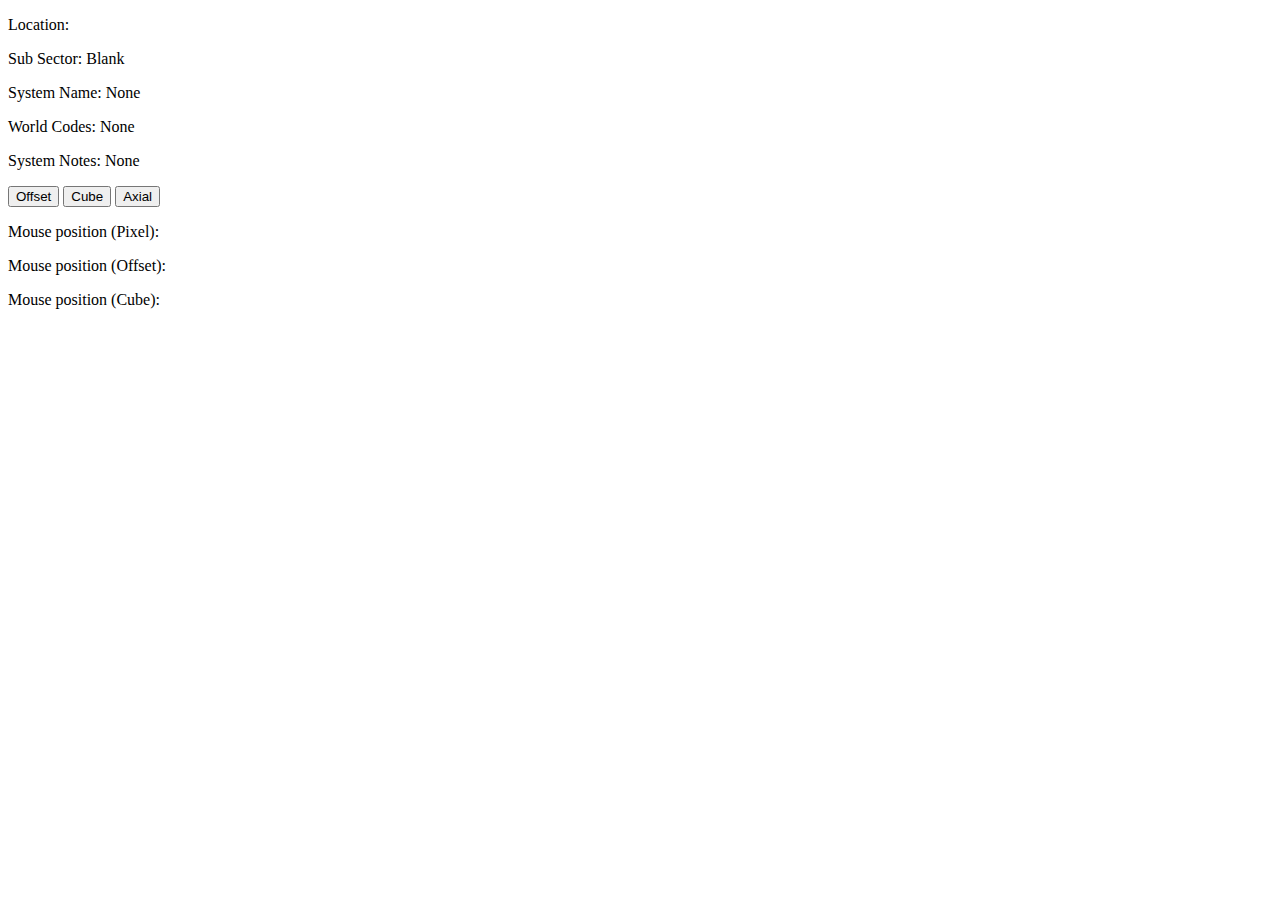
==== public_html/mainpage.html @ 36b8a321 "Create mainpage.html" ====
<!DOCTYPE HTML>
<html>
  <head>
  	<meta http-equiv="Content-type" content="text/html; charset=utf-8">
  	<link rel="stylesheet" href="style.css" type="text/css" media="screen" title="no title" charset="utf-8">	 
        <script src="js/libs/jquery-2.0.3.min.js"></script>
        <script src="js/HexFunctions.js"></script>
	<script src="js/hexgrid.js"></script>	
        
  </head>
  
  <body>
	<div id="toast">
            <div class="attributes">
		<p id= "location">Location:</p>
		<p id= "sub_sector">Sub Sector: Blank</p>
		<p id= "system_name">System Name: None</p>		
		<p id= "world_code">World Codes: None</p>
		<p id= "sytstem_notes">System Notes: None</p>
            </div>
                <div id="buttons">
                    <button id='Offset' type="Button" > Offset</button>
                    <button id='Cube' type="Button"  > Cube</button>
                    <button id ='Axial' type="Button" > Axial</button>
                </div>
	</div>
		
	<canvas id="hexCanvas"></canvas>
        <canvas id="selectCanvas"></canvas>
	
	<div id="debug" style="width:200;float:left">
		<p id="mouse_position">Mouse position (Pixel): </p>
		<p id="hex_position_offset">Mouse position (Offset): </p>
		<p id="hex_position_cube">Mouse position (Cube): </p>		
	</div>
  </body>
</html>
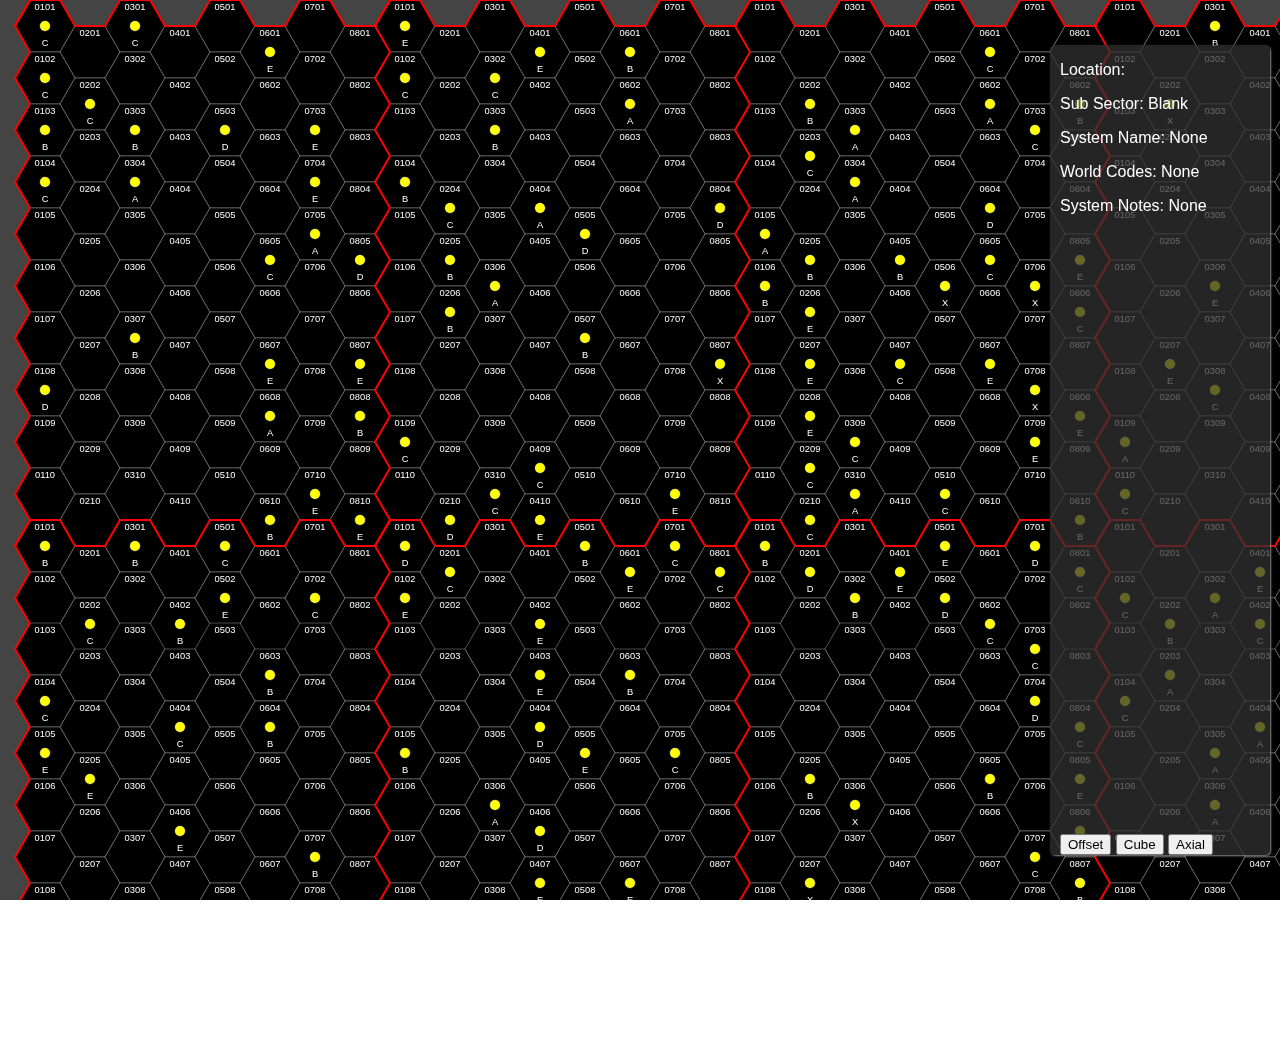
==== commit 223a1351: "bug fixes" ====
--- a/public_html/mainpage.html
+++ b/public_html/mainpage.html
@@ -1,17 +1,17 @@
 <!DOCTYPE HTML>
 <html>
-  <head>
-  	<meta http-equiv="Content-type" content="text/html; charset=utf-8">
+    <head>
+        <title>Traveler Hex Map</title>
+        <meta http-equiv="Content-type" content="text/html; charset=utf-8">
   	<link rel="stylesheet" href="style.css" type="text/css" media="screen" title="no title" charset="utf-8">	 
-        <script src="js/libs/jquery-2.0.3.min.js"></script>
+        <script src="js/libs/jquery.js"></script>
         <script src="js/HexFunctions.js"></script>
-	<script src="js/hexgrid.js"></script>	
-        
-  </head>
+	<script src="js/hexgrid.js"></script>	        
+    </head>
   
   <body>
 	<div id="toast">
-            <div class="attributes">
+            <div id="attributes">
 		<p id= "location">Location:</p>
 		<p id= "sub_sector">Sub Sector: Blank</p>
 		<p id= "system_name">System Name: None</p>		
--- a/public_html/style.css
+++ b/public_html/style.css
@@ -0,0 +1,62 @@
+html, body {
+margin: 0;
+padding: 0;
+width: 100%;
+height: 100%;
+background-color: #FFFFFF;
+font-family: sans-serif;
+text-decoration: none;
+
+/* Disable text selection. */
+-webkit-touch-callout: none;
+-webkit-user-select: none;
+-khtml-user-select: none;
+-moz-user-select: none;
+-ms-user-select: none;
+-o-user-select: none;
+user-select: none;
+}
+
+p { 
+color: white 
+}
+
+.button {
+border: 1px solid #222222;
+text-align: center;
+background: #15D2FF;
+color: #222222;
+font-size: 1.4em;
+font-weight: bold;
+-webkit-border-radius: 8px;
+border-radius: 8px;
+padding: 15px 10px 15px 10px;
+cursor: pointer;
+}
+
+#buttons {
+    position:absolute;
+    bottom:0px; 
+}
+
+#toast {
+height:90%;
+width:200px;
+padding-left:10px;
+padding-right:10px;
+background-color:rgba(50,50,50,0.75);
+position:fixed;
+right:10px;
+top:5%;
+border-radius:5px;
+color:white;
+box-shadow:1px 1px 2px #888888;
+}
+
+#hexCanvas {
+left:0px;
+width:100%;
+height:100%;
+background:#444444;
+}
+
